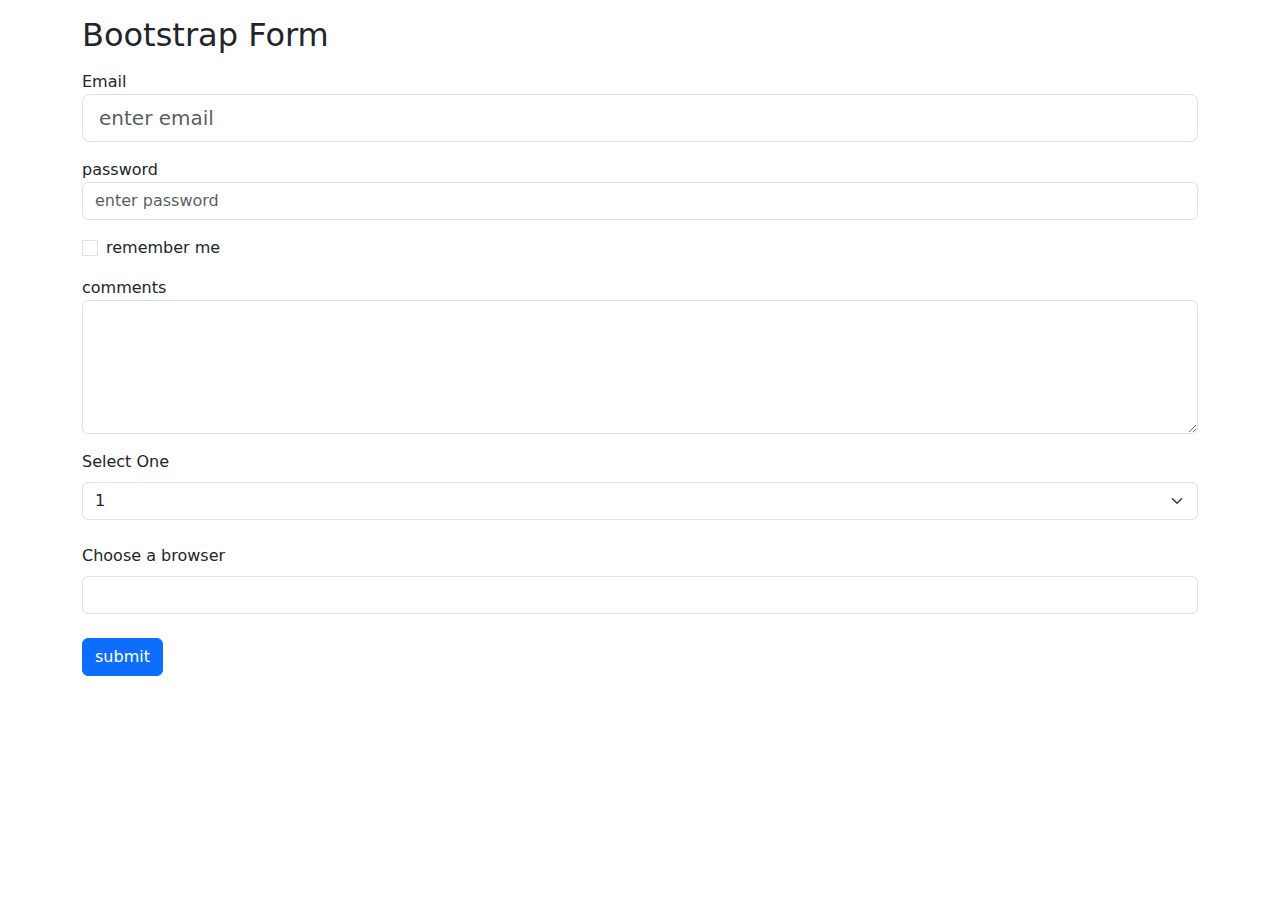
==== file4.html @ 0ab2d308 "completed" ====
<!DOCTYPE html>
<html lang="en">
<head>
    <meta charset="UTF-8">
    <meta name="viewport" content="width=device-width, initial-scale=1.0">
    <title>Document</title>
    <link href="https://cdn.jsdelivr.net/npm/bootstrap@5.3.3/dist/css/bootstrap.min.css" rel="stylesheet">
    <script src="https://cdn.jsdelivr.net/npm/bootstrap@5.3.3/dist/js/bootstrap.bundle.min.js"></script>
</head>
<body>
    <div class="container mt-3">
        <h2>Bootstrap Form</h2>
        <form action="">
            <div class="mb-3 mt-3">
                <label for="email">Email</label>
                <input type="email" class="form-control form-control-lg" id="email" placeholder="enter email" name="email">

            </div>
            <div class="mb-3">
                <label for="pwd">password</label>
                <input type="password" class="form-control" id="pwd" placeholder="enter password" name="pswd">

            </div>
            <div class="form-check mb-3">
                <label class="form-check-label">
                    <input class="form-check-input" type="text" name="remember">remember me
                </label>

            </div>
            <div class="mb-3 mt-3">
                <label for="comment">comments</label>
                <textarea class="form-control" id="comment" rows="5" name="text"></textarea>

            </div>
            <label for="sell" class="form-label">Select One</label>
            <select class="form-select" name="sellist1" id="sel1">
                <option>1</option>
                <option>2</option>
                <option>3</option>
                <option>4</option>
            </select>
            <br>
            <label for="browser" class="form-label"> Choose a browser</label>
            <input class="form-control" list="browsers" name="browser" id="browser">
            <datalist id="browsers">
                <option value="Edge">
                <option value="Firefox">
                <option value="Chrome">
                <option value="Opera">
                <option value="Safari">

            </datalist>
            <br>
            <button type="submit" class="btn btn-primary">submit</button>
        </form>

    </div>
    
</body>
</html>
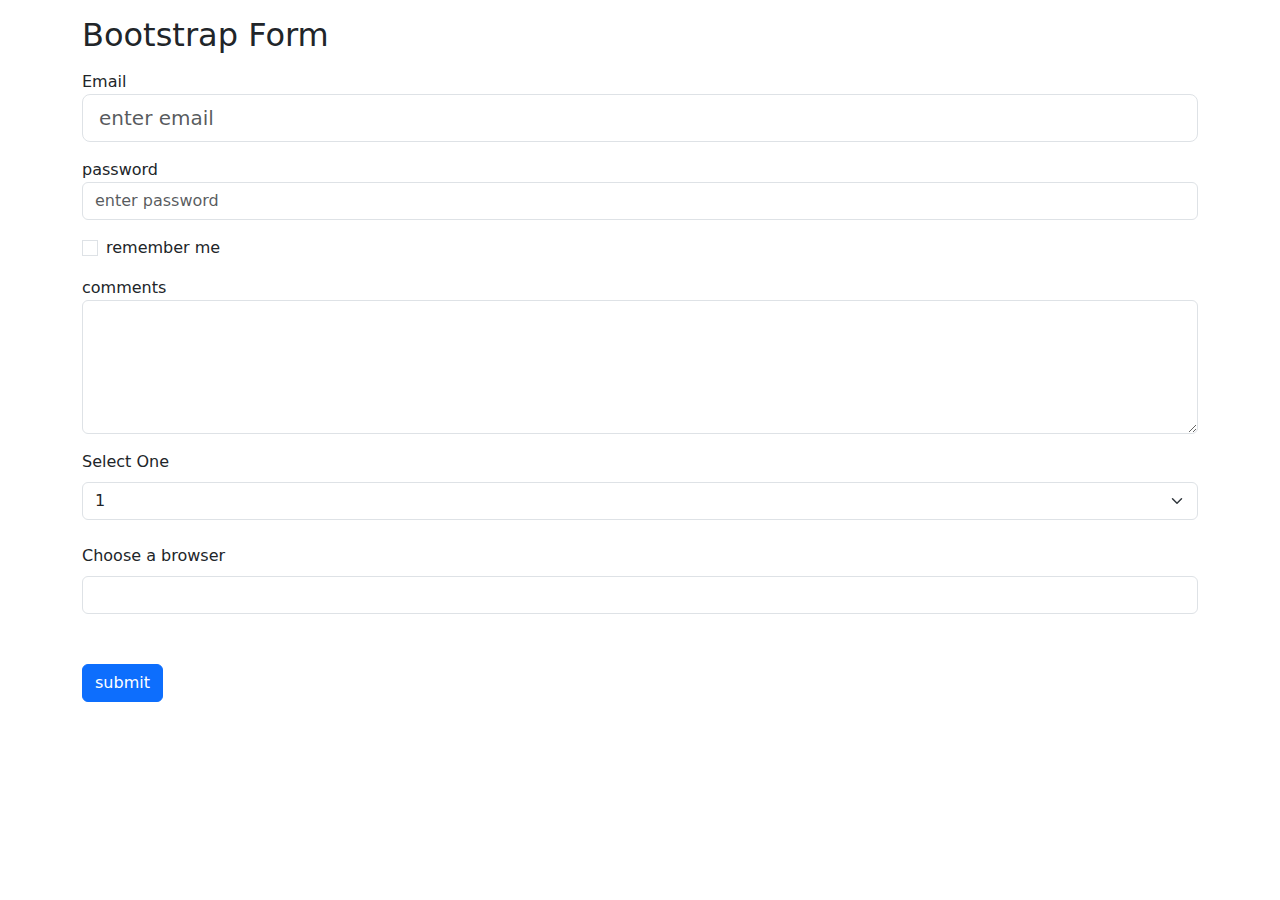
==== commit 8490f908: "modified" ====
--- a/file4.html
+++ b/file4.html
@@ -51,10 +51,13 @@
 
             </datalist>
             <br>
+            <div class="form-check">
+
+            </div>
             <button type="submit" class="btn btn-primary">submit</button>
         </form>
 
     </div>
     
 </body>
-</html>+</html>
